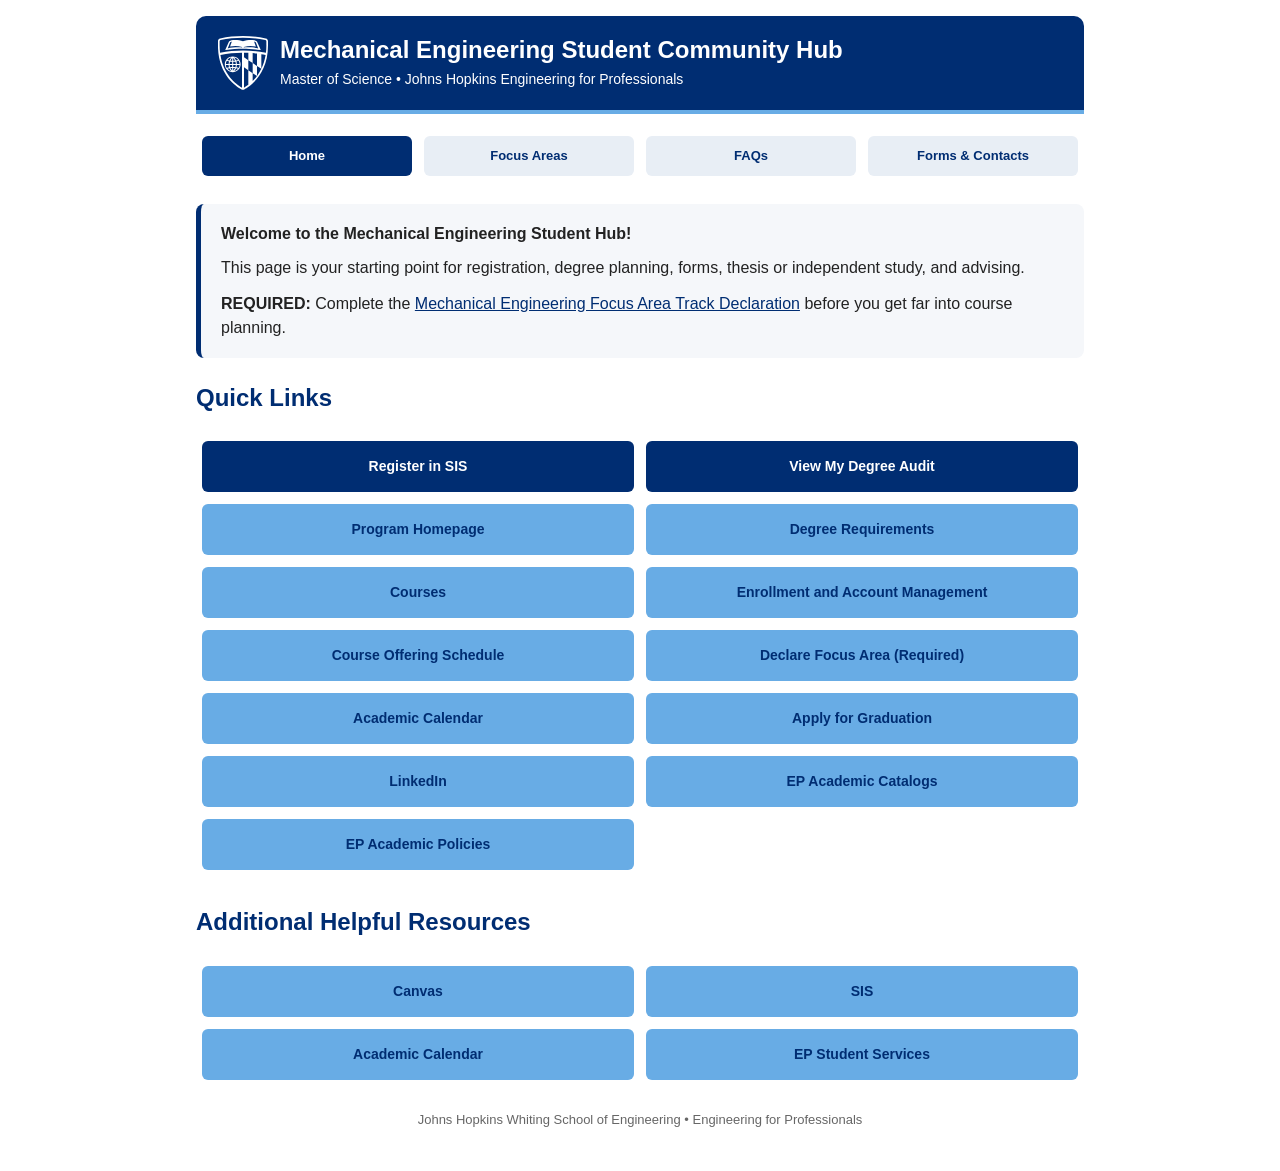
==== index.html @ 329b2928 "Update links and add new resource buttons" ====
<!DOCTYPE html>
<html lang="en">
<head>
  <meta charset="utf-8" />
  <meta name="viewport" content="width=device-width, initial-scale=1" />
  <title>Mechanical Engineering Student Community Hub</title>
  <link rel="stylesheet" href="assets/hub.css" />
</head>
<body>
<div style="font-family: Arial, Helvetica, sans-serif; max-width: 920px; margin: 0 auto; color: #222; line-height: 1.5;">
  <div style="background: #002D72; color: white; padding: 20px 22px; border-radius: 10px 10px 0 0; border-bottom: 4px solid #68ACE5;">
    <table style="width: 100%; border: 0; border-collapse: collapse; background: transparent;"><tr>
      <td style="width: 62px; border: 0; background: transparent; padding: 0; vertical-align: middle;"><img class="shield" src="assets/shield.svg" alt="Johns Hopkins University Shield" width="50" height="54" /></td>
      <td style="border: 0; background: transparent; padding: 0; vertical-align: middle;">
        <h1 style="margin: 0 0 4px 0; font-size: 24px; line-height: 1.2; color: #ffffff;">Mechanical Engineering Student Community Hub</h1>
        <p style="margin: 0; font-size: 14px; color: #ffffff;">Master of Science • Johns Hopkins Engineering for Professionals</p>
      </td>
    </tr></table>
  </div>
  <div style="margin-top: 16px; margin-bottom: 22px;"><table cellspacing="0" cellpadding="0" border="0" style="width: 100%; border: 0; background: transparent;"><tbody><tr>
    <td style="width: 25%; border: 0; background: transparent; padding: 6px;"><a class="btn btn-nav active" href="index.html">Home</a></td>
    <td style="width: 25%; border: 0; background: transparent; padding: 6px;"><a class="btn btn-nav" href="focus.html">Focus Areas</a></td>
    <td style="width: 25%; border: 0; background: transparent; padding: 6px;"><a class="btn btn-nav" href="faqs.html">FAQs</a></td>
    <td style="width: 25%; border: 0; background: transparent; padding: 6px;"><a class="btn btn-nav" href="forms.html">Forms & Contacts</a></td>
  </tr></tbody></table></div>
  <div style="background: #f5f7fa; padding: 18px 20px; border-radius: 8px; margin-bottom: 22px; border-left: 5px solid #002D72;">
    <p style="margin: 0 0 10px 0;"><strong>Welcome to the Mechanical Engineering Student Hub!</strong></p>
    <p style="margin: 0 0 12px 0;">This page is your starting point for registration, degree planning, forms, thesis or independent study, and advising.</p>
    <p style="margin: 0;"><strong>REQUIRED:</strong> Complete the <a href="https://forms.cloud.microsoft/r/LrUqAbByZ4" target="_blank" rel="noopener">Mechanical Engineering Focus Area Track Declaration</a> before you get far into course planning.</p>
  </div>
  <h2>Quick Links</h2>
  <table cellspacing="0" cellpadding="0" border="0" style="width: 100%; border: 0; background: transparent;"><tbody>
    <tr>
      <td style="width: 50%; border: 0; background: transparent; padding: 6px;"><a class="btn btn-primary" href="https://sis.jhu.edu/" target="_blank" rel="noopener">Register in SIS</a></td>
      <td style="width: 50%; border: 0; background: transparent; padding: 6px;"><a class="btn btn-primary" href="https://stellic.jhu.edu/" target="_blank" rel="noopener">View My Degree Audit</a></td>
    </tr>
    <tr>
      <td style="width: 50%; border: 0; background: transparent; padding: 6px;"><a class="btn btn-secondary" href="https://ep.jhu.edu/programs/mechanical-engineering/" target="_blank" rel="noopener">Program Homepage</a></td>
      <td style="width: 50%; border: 0; background: transparent; padding: 6px;"><a class="btn btn-secondary" href="https://ep.jhu.edu/programs/mechanical-engineering/masters-degree-requirements/" target="_blank" rel="noopener">Degree Requirements</a></td>
    </tr>
    <tr>
      <td style="width: 50%; border: 0; background: transparent; padding: 6px;"><a class="btn btn-secondary" href="https://ep.jhu.edu/programs/mechanical-engineering/courses/" target="_blank" rel="noopener">Courses</a></td>
      <td style="width: 50%; border: 0; background: transparent; padding: 6px;"><a class="btn btn-secondary" href="https://support.sis.jhu.edu/case-home" target="_blank" rel="noopener">Enrollment and Account Management</a></td>
    </tr>
    <tr>
      <td style="width: 50%; border: 0; background: transparent; padding: 6px;"><a class="btn btn-secondary" href="https://ep.jhu.edu/wp-content/uploads/2020/09/scheduleplan-me.pdf" target="_blank" rel="noopener">Course Offering Schedule</a></td>
      <td style="width: 50%; border: 0; background: transparent; padding: 6px;"><a class="btn btn-secondary" href="https://forms.cloud.microsoft/r/LrUqAbByZ4" target="_blank" rel="noopener">Declare Focus Area (Required)</a></td>
    </tr>
    <tr>
      <td style="width: 50%; border: 0; background: transparent; padding: 6px;"><a class="btn btn-secondary" href="https://ep.jhu.edu/student-services/academic-calendar/" target="_blank" rel="noopener">Academic Calendar</a></td>
      <td style="width: 50%; border: 0; background: transparent; padding: 6px;"><a class="btn btn-secondary" href="https://ep.jhu.edu/current-students/graduation-information/" target="_blank" rel="noopener">Apply for Graduation</a></td>
    </tr>
    <tr>
      <td style="width: 50%; border: 0; background: transparent; padding: 6px;"><a class="btn btn-secondary" href="https://www.linkedin.com/groups/13042174/" target="_blank" rel="noopener">LinkedIn</a></td>
      <td style="width: 50%; border: 0; background: transparent; padding: 6px;"><a class="btn btn-secondary" href="https://ep.jhu.edu/student-services/academic-catalogs/" target="_blank" rel="noopener">EP Academic Catalogs</a></td>
    </tr>
    <tr>
      <td style="width: 50%; border: 0; background: transparent; padding: 6px;"><a class="btn btn-secondary" href="https://ep.jhu.edu/student-services/academic-services/academic-policies/" target="_blank" rel="noopener">EP Academic Policies</a></td>
      <td style="width: 50%; border: 0; background: transparent; padding: 6px;"></td>
    </tr>
  </tbody></table>

  <h2 style="margin-top: 28px;">Additional Helpful Resources</h2>
  <table cellspacing="0" cellpadding="0" border="0" style="width: 100%; border: 0; background: transparent;"><tbody>
    <tr>
      <td style="width: 50%; border: 0; background: transparent; padding: 6px;"><a class="btn btn-secondary" href="https://canvas.jhu.edu/" target="_blank" rel="noopener">Canvas</a></td>
      <td style="width: 50%; border: 0; background: transparent; padding: 6px;"><a class="btn btn-secondary" href="https://sis.jhu.edu/" target="_blank" rel="noopener">SIS</a></td>
    </tr>
    <tr>
      <td style="width: 50%; border: 0; background: transparent; padding: 6px;"><a class="btn btn-secondary" href="https://ep.jhu.edu/student-services/academic-calendar/" target="_blank" rel="noopener">Academic Calendar</a></td>
      <td style="width: 50%; border: 0; background: transparent; padding: 6px;"><a class="btn btn-secondary" href="https://ep.jhu.edu/student-services/" target="_blank" rel="noopener">EP Student Services</a></td>
    </tr>
  </tbody></table>

  <p style="margin-top: 24px; font-size: 13px; color: #666; text-align: center;">Johns Hopkins Whiting School of Engineering • Engineering for Professionals</p>
</div>
</body>
</html>
---- assets/hub.css ----
:root {
  --navy: #002D72;
  --hopkins-blue: #68ACE5;
  --mist: #e8eef5;
  --page: #f5f7fa;
  --ink: #222;
}

* { box-sizing: border-box; }

html, body {
  margin: 0;
  padding: 0;
  background: #fff;
  color: var(--ink);
  font-family: Arial, Helvetica, sans-serif;
  line-height: 1.5;
}

body > div {
  max-width: 920px;
  margin: 0 auto;
  padding: 16px 16px 28px;
}

.shield {
  display: block;
  width: 50px;
  height: 54px;
  object-fit: contain;
}

.btn {
  display: block;
  text-align: center;
  border-radius: 6px;
  text-decoration: none;
  transition: transform 0.16s ease, box-shadow 0.16s ease, filter 0.16s ease, background 0.16s ease;
}

.btn:hover {
  transform: translateY(-2px);
  box-shadow: 0 6px 16px rgba(0, 45, 114, 0.22);
  filter: brightness(1.06);
}

.btn:active {
  transform: translateY(0);
  box-shadow: 0 2px 6px rgba(0, 45, 114, 0.16);
}

.btn-primary {
  background: var(--navy);
  color: #fff;
  font-weight: 700;
  font-size: 14px;
  padding: 15px 10px;
}

.btn-secondary {
  background: var(--hopkins-blue);
  color: var(--navy);
  font-weight: 600;
  font-size: 14px;
  padding: 15px 10px;
}

.btn-ghost {
  background: var(--mist);
  color: var(--navy);
  font-weight: 600;
  font-size: 13px;
  padding: 10px 8px;
}

.btn-nav {
  background: var(--mist);
  color: var(--navy);
  font-weight: 600;
  font-size: 13px;
  padding: 10px 8px;
}

.btn-nav.active,
.btn-nav[aria-current="page"] {
  background: var(--navy);
  color: #fff;
  font-weight: 700;
}

.btn-nav.active:hover,
.btn-primary:hover {
  filter: brightness(1.12);
}

h2 {
  color: var(--navy);
}

details {
  margin: 12px 0;
  border-bottom: 1px solid #e0e0e0;
  padding-bottom: 10px;
}

details summary {
  cursor: pointer;
  font-weight: 600;
  color: var(--navy);
  font-size: 15px;
  list-style: none;
}

details summary::-webkit-details-marker {
  display: none;
}

details summary::before {
  content: "▶";
  display: inline-block;
  margin-right: 8px;
  font-size: 11px;
  transition: transform 0.2s ease;
}

details[open] summary::before {
  transform: rotate(90deg);
}

details summary + div {
  padding: 12px 8px 4px 18px;
  color: #333;
}

a {
  color: var(--navy);
}

@media (max-width: 640px) {
  body > div { padding: 10px 8px 20px; }
}
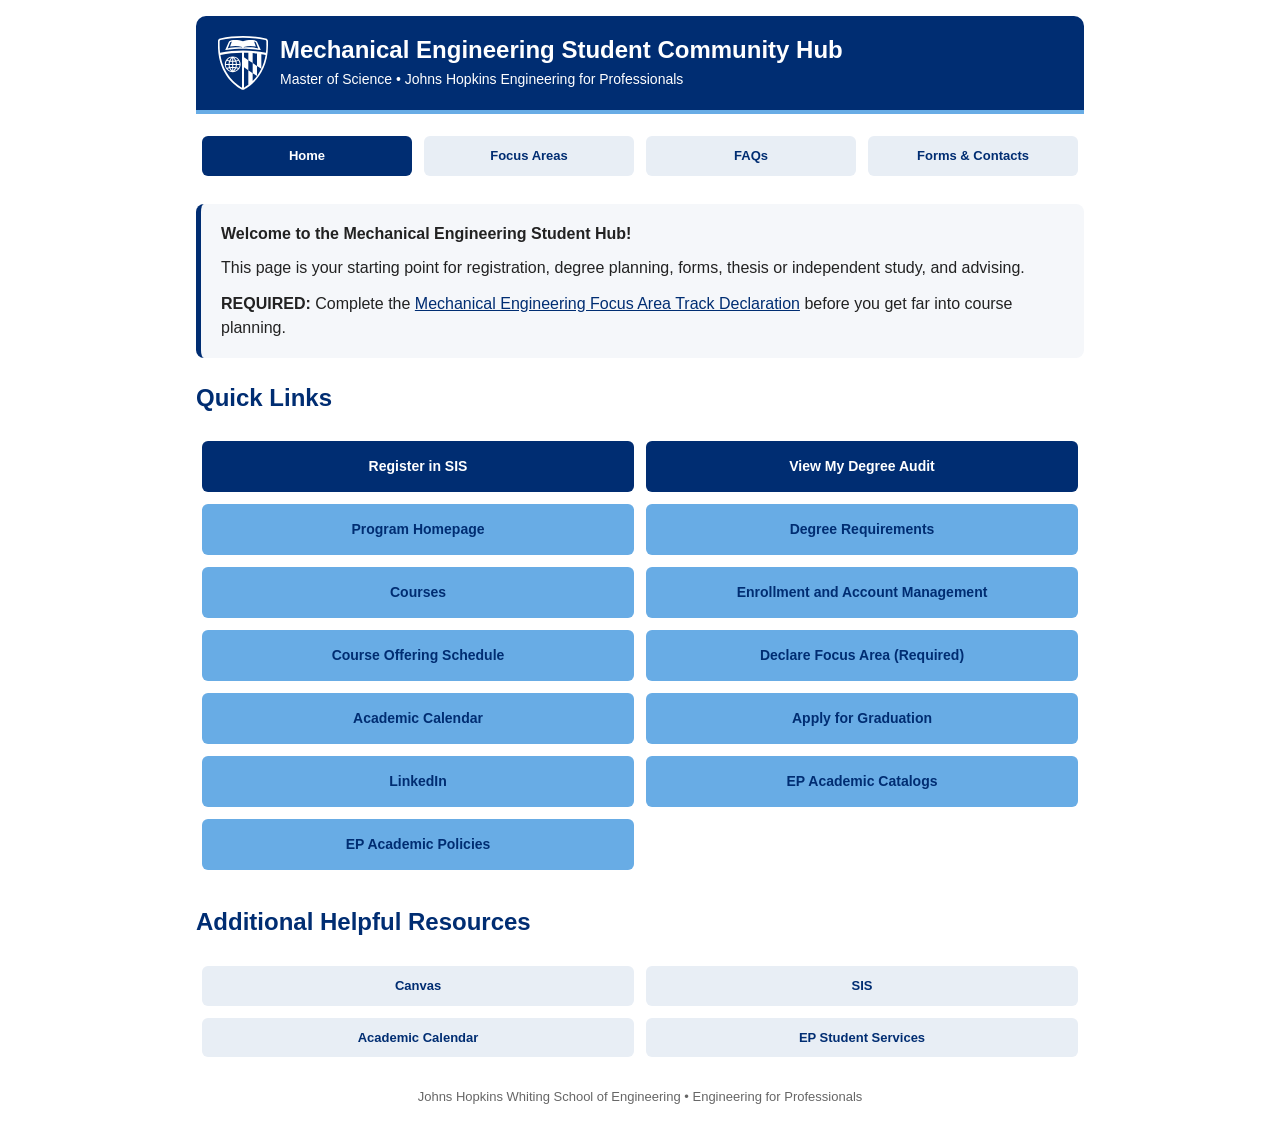
==== commit 702899c3: "Revamp index.html layout and styles Updated the layout and styles of the Mechanical Engineering Stud" ====
--- a/index.html
+++ b/index.html
@@ -7,70 +7,87 @@
   <link rel="stylesheet" href="assets/hub.css" />
 </head>
 <body>
-<div style="font-family: Arial, Helvetica, sans-serif; max-width: 920px; margin: 0 auto; color: #222; line-height: 1.5;">
-  <div style="background: #002D72; color: white; padding: 20px 22px; border-radius: 10px 10px 0 0; border-bottom: 4px solid #68ACE5;">
-    <table style="width: 100%; border: 0; border-collapse: collapse; background: transparent;"><tr>
-      <td style="width: 62px; border: 0; background: transparent; padding: 0; vertical-align: middle;"><img class="shield" src="assets/shield.svg" alt="Johns Hopkins University Shield" width="50" height="54" /></td>
-      <td style="border: 0; background: transparent; padding: 0; vertical-align: middle;">
-        <h1 style="margin: 0 0 4px 0; font-size: 24px; line-height: 1.2; color: #ffffff;">Mechanical Engineering Student Community Hub</h1>
-        <p style="margin: 0; font-size: 14px; color: #ffffff;">Master of Science • Johns Hopkins Engineering for Professionals</p>
-      </td>
-    </tr></table>
+<div>
+  <div style="background: var(--navy); color: #fff; padding: 20px 22px; border-radius: 10px 10px 0 0; border-bottom: 4px solid var(--hopkins-blue);">
+    <table style="width: 100%; border: 0; border-collapse: collapse; background: transparent;">
+      <tr>
+        <td style="width: 62px; border: 0; background: transparent; padding: 0; vertical-align: middle;">
+          <img class="shield" src="assets/shield.svg" alt="Johns Hopkins University Shield" width="50" height="54" />
+        </td>
+        <td style="border: 0; background: transparent; padding: 0; vertical-align: middle;">
+          <h1 style="margin: 0 0 4px 0; font-size: 24px; line-height: 1.2; color: #fff;">Mechanical Engineering Student Community Hub</h1>
+          <p style="margin: 0; font-size: 14px; color: #fff;">Master of Science • Johns Hopkins Engineering for Professionals</p>
+        </td>
+      </tr>
+    </table>
   </div>
-  <div style="margin-top: 16px; margin-bottom: 22px;"><table cellspacing="0" cellpadding="0" border="0" style="width: 100%; border: 0; background: transparent;"><tbody><tr>
-    <td style="width: 25%; border: 0; background: transparent; padding: 6px;"><a class="btn btn-nav active" href="index.html">Home</a></td>
-    <td style="width: 25%; border: 0; background: transparent; padding: 6px;"><a class="btn btn-nav" href="focus.html">Focus Areas</a></td>
-    <td style="width: 25%; border: 0; background: transparent; padding: 6px;"><a class="btn btn-nav" href="faqs.html">FAQs</a></td>
-    <td style="width: 25%; border: 0; background: transparent; padding: 6px;"><a class="btn btn-nav" href="forms.html">Forms & Contacts</a></td>
-  </tr></tbody></table></div>
-  <div style="background: #f5f7fa; padding: 18px 20px; border-radius: 8px; margin-bottom: 22px; border-left: 5px solid #002D72;">
+
+  <div style="margin-top: 16px; margin-bottom: 22px;">
+    <table cellspacing="0" cellpadding="0" border="0" style="width: 100%; border: 0; background: transparent;">
+      <tbody>
+        <tr>
+          <td style="width: 25%; border: 0; background: transparent; padding: 6px;"><a class="btn btn-nav active" aria-current="page" href="index.html">Home</a></td>
+          <td style="width: 25%; border: 0; background: transparent; padding: 6px;"><a class="btn btn-nav" href="focus.html">Focus Areas</a></td>
+          <td style="width: 25%; border: 0; background: transparent; padding: 6px;"><a class="btn btn-nav" href="faqs.html">FAQs</a></td>
+          <td style="width: 25%; border: 0; background: transparent; padding: 6px;"><a class="btn btn-nav" href="forms.html">Forms &amp; Contacts</a></td>
+        </tr>
+      </tbody>
+    </table>
+  </div>
+
+  <div style="background: var(--page); padding: 18px 20px; border-radius: 8px; margin-bottom: 22px; border-left: 5px solid var(--navy);">
     <p style="margin: 0 0 10px 0;"><strong>Welcome to the Mechanical Engineering Student Hub!</strong></p>
     <p style="margin: 0 0 12px 0;">This page is your starting point for registration, degree planning, forms, thesis or independent study, and advising.</p>
     <p style="margin: 0;"><strong>REQUIRED:</strong> Complete the <a href="https://forms.cloud.microsoft/r/LrUqAbByZ4" target="_blank" rel="noopener">Mechanical Engineering Focus Area Track Declaration</a> before you get far into course planning.</p>
   </div>
+
   <h2>Quick Links</h2>
-  <table cellspacing="0" cellpadding="0" border="0" style="width: 100%; border: 0; background: transparent;"><tbody>
-    <tr>
-      <td style="width: 50%; border: 0; background: transparent; padding: 6px;"><a class="btn btn-primary" href="https://sis.jhu.edu/" target="_blank" rel="noopener">Register in SIS</a></td>
-      <td style="width: 50%; border: 0; background: transparent; padding: 6px;"><a class="btn btn-primary" href="https://stellic.jhu.edu/" target="_blank" rel="noopener">View My Degree Audit</a></td>
-    </tr>
-    <tr>
-      <td style="width: 50%; border: 0; background: transparent; padding: 6px;"><a class="btn btn-secondary" href="https://ep.jhu.edu/programs/mechanical-engineering/" target="_blank" rel="noopener">Program Homepage</a></td>
-      <td style="width: 50%; border: 0; background: transparent; padding: 6px;"><a class="btn btn-secondary" href="https://ep.jhu.edu/programs/mechanical-engineering/masters-degree-requirements/" target="_blank" rel="noopener">Degree Requirements</a></td>
-    </tr>
-    <tr>
-      <td style="width: 50%; border: 0; background: transparent; padding: 6px;"><a class="btn btn-secondary" href="https://ep.jhu.edu/programs/mechanical-engineering/courses/" target="_blank" rel="noopener">Courses</a></td>
-      <td style="width: 50%; border: 0; background: transparent; padding: 6px;"><a class="btn btn-secondary" href="https://support.sis.jhu.edu/case-home" target="_blank" rel="noopener">Enrollment and Account Management</a></td>
-    </tr>
-    <tr>
-      <td style="width: 50%; border: 0; background: transparent; padding: 6px;"><a class="btn btn-secondary" href="https://ep.jhu.edu/wp-content/uploads/2020/09/scheduleplan-me.pdf" target="_blank" rel="noopener">Course Offering Schedule</a></td>
-      <td style="width: 50%; border: 0; background: transparent; padding: 6px;"><a class="btn btn-secondary" href="https://forms.cloud.microsoft/r/LrUqAbByZ4" target="_blank" rel="noopener">Declare Focus Area (Required)</a></td>
-    </tr>
-    <tr>
-      <td style="width: 50%; border: 0; background: transparent; padding: 6px;"><a class="btn btn-secondary" href="https://ep.jhu.edu/student-services/academic-calendar/" target="_blank" rel="noopener">Academic Calendar</a></td>
-      <td style="width: 50%; border: 0; background: transparent; padding: 6px;"><a class="btn btn-secondary" href="https://ep.jhu.edu/current-students/graduation-information/" target="_blank" rel="noopener">Apply for Graduation</a></td>
-    </tr>
-    <tr>
-      <td style="width: 50%; border: 0; background: transparent; padding: 6px;"><a class="btn btn-secondary" href="https://www.linkedin.com/groups/13042174/" target="_blank" rel="noopener">LinkedIn</a></td>
-      <td style="width: 50%; border: 0; background: transparent; padding: 6px;"><a class="btn btn-secondary" href="https://ep.jhu.edu/student-services/academic-catalogs/" target="_blank" rel="noopener">EP Academic Catalogs</a></td>
-    </tr>
-    <tr>
-      <td style="width: 50%; border: 0; background: transparent; padding: 6px;"><a class="btn btn-secondary" href="https://ep.jhu.edu/student-services/academic-services/academic-policies/" target="_blank" rel="noopener">EP Academic Policies</a></td>
-      <td style="width: 50%; border: 0; background: transparent; padding: 6px;"></td>
-    </tr>
-  </tbody></table>
+  <table cellspacing="0" cellpadding="0" border="0" style="width: 100%; border: 0; background: transparent;">
+    <tbody>
+      <tr>
+        <td style="width: 50%; border: 0; background: transparent; padding: 6px;"><a class="btn btn-primary" href="https://sis.jhu.edu/" target="_blank" rel="noopener">Register in SIS</a></td>
+        <td style="width: 50%; border: 0; background: transparent; padding: 6px;"><a class="btn btn-primary" href="https://stellic.jhu.edu/" target="_blank" rel="noopener">View My Degree Audit</a></td>
+      </tr>
+      <tr>
+        <td style="width: 50%; border: 0; background: transparent; padding: 6px;"><a class="btn btn-secondary" href="https://ep.jhu.edu/programs/mechanical-engineering/" target="_blank" rel="noopener">Program Homepage</a></td>
+        <td style="width: 50%; border: 0; background: transparent; padding: 6px;"><a class="btn btn-secondary" href="https://ep.jhu.edu/programs/mechanical-engineering/masters-degree-requirements/" target="_blank" rel="noopener">Degree Requirements</a></td>
+      </tr>
+      <tr>
+        <td style="width: 50%; border: 0; background: transparent; padding: 6px;"><a class="btn btn-secondary" href="https://ep.jhu.edu/programs/mechanical-engineering/courses/" target="_blank" rel="noopener">Courses</a></td>
+        <td style="width: 50%; border: 0; background: transparent; padding: 6px;"><a class="btn btn-secondary" href="https://support.sis.jhu.edu/case-home" target="_blank" rel="noopener">Enrollment and Account Management</a></td>
+      </tr>
+      <tr>
+        <td style="width: 50%; border: 0; background: transparent; padding: 6px;"><a class="btn btn-secondary" href="https://ep.jhu.edu/wp-content/uploads/2020/09/scheduleplan-me.pdf" target="_blank" rel="noopener">Course Offering Schedule</a></td>
+        <td style="width: 50%; border: 0; background: transparent; padding: 6px;"><a class="btn btn-secondary" href="https://forms.cloud.microsoft/r/LrUqAbByZ4" target="_blank" rel="noopener">Declare Focus Area (Required)</a></td>
+      </tr>
+      <tr>
+        <td style="width: 50%; border: 0; background: transparent; padding: 6px;"><a class="btn btn-secondary" href="https://ep.jhu.edu/student-services/academic-calendar/" target="_blank" rel="noopener">Academic Calendar</a></td>
+        <td style="width: 50%; border: 0; background: transparent; padding: 6px;"><a class="btn btn-secondary" href="https://ep.jhu.edu/current-students/graduation-information/" target="_blank" rel="noopener">Apply for Graduation</a></td>
+      </tr>
+      <tr>
+        <td style="width: 50%; border: 0; background: transparent; padding: 6px;"><a class="btn btn-secondary" href="https://www.linkedin.com/groups/13042174/" target="_blank" rel="noopener">LinkedIn</a></td>
+        <td style="width: 50%; border: 0; background: transparent; padding: 6px;"><a class="btn btn-secondary" href="https://ep.jhu.edu/student-services/academic-catalogs/" target="_blank" rel="noopener">EP Academic Catalogs</a></td>
+      </tr>
+      <tr>
+        <td style="width: 50%; border: 0; background: transparent; padding: 6px;"><a class="btn btn-secondary" href="https://ep.jhu.edu/student-services/academic-services/academic-policies/" target="_blank" rel="noopener">EP Academic Policies</a></td>
+        <td style="width: 50%; border: 0; background: transparent; padding: 6px;"></td>
+      </tr>
+    </tbody>
+  </table>
 
   <h2 style="margin-top: 28px;">Additional Helpful Resources</h2>
-  <table cellspacing="0" cellpadding="0" border="0" style="width: 100%; border: 0; background: transparent;"><tbody>
-    <tr>
-      <td style="width: 50%; border: 0; background: transparent; padding: 6px;"><a class="btn btn-secondary" href="https://canvas.jhu.edu/" target="_blank" rel="noopener">Canvas</a></td>
-      <td style="width: 50%; border: 0; background: transparent; padding: 6px;"><a class="btn btn-secondary" href="https://sis.jhu.edu/" target="_blank" rel="noopener">SIS</a></td>
-    </tr>
-    <tr>
-      <td style="width: 50%; border: 0; background: transparent; padding: 6px;"><a class="btn btn-secondary" href="https://ep.jhu.edu/student-services/academic-calendar/" target="_blank" rel="noopener">Academic Calendar</a></td>
-      <td style="width: 50%; border: 0; background: transparent; padding: 6px;"><a class="btn btn-secondary" href="https://ep.jhu.edu/student-services/" target="_blank" rel="noopener">EP Student Services</a></td>
-    </tr>
-  </tbody></table>
+  <table cellspacing="0" cellpadding="0" border="0" style="width: 100%; border: 0; background: transparent;">
+    <tbody>
+      <tr>
+        <td style="width: 50%; border: 0; background: transparent; padding: 6px;"><a class="btn btn-ghost" href="https://canvas.jhu.edu/" target="_blank" rel="noopener">Canvas</a></td>
+        <td style="width: 50%; border: 0; background: transparent; padding: 6px;"><a class="btn btn-ghost" href="https://sis.jhu.edu/" target="_blank" rel="noopener">SIS</a></td>
+      </tr>
+      <tr>
+        <td style="width: 50%; border: 0; background: transparent; padding: 6px;"><a class="btn btn-ghost" href="https://ep.jhu.edu/student-services/academic-calendar/" target="_blank" rel="noopener">Academic Calendar</a></td>
+        <td style="width: 50%; border: 0; background: transparent; padding: 6px;"><a class="btn btn-ghost" href="https://ep.jhu.edu/student-services/" target="_blank" rel="noopener">EP Student Services</a></td>
+      </tr>
+    </tbody>
+  </table>
 
   <p style="margin-top: 24px; font-size: 13px; color: #666; text-align: center;">Johns Hopkins Whiting School of Engineering • Engineering for Professionals</p>
 </div>
--- a/assets/hub.css
+++ b/assets/hub.css
@@ -1,141 +1,444 @@
 :root {
+
   --navy: #002D72;
+
   --hopkins-blue: #68ACE5;
+
   --mist: #e8eef5;
+
   --page: #f5f7fa;
+
   --ink: #222;
-}
-
+
+}
+ 
 * { box-sizing: border-box; }
-
+ 
 html, body {
+
   margin: 0;
+
   padding: 0;
+
   background: #fff;
+
   color: var(--ink);
+
   font-family: Arial, Helvetica, sans-serif;
+
   line-height: 1.5;
-}
-
+
+}
+ 
 body > div {
+
   max-width: 920px;
+
   margin: 0 auto;
+
   padding: 16px 16px 28px;
-}
-
+
+}
+ 
 .shield {
+
   display: block;
+
   width: 50px;
+
   height: 54px;
+
   object-fit: contain;
-}
-
+
+}
+ 
 .btn {
+
   display: block;
+
   text-align: center;
+
   border-radius: 6px;
+
   text-decoration: none;
+
   transition: transform 0.16s ease, box-shadow 0.16s ease, filter 0.16s ease, background 0.16s ease;
-}
-
+
+}
+ 
 .btn:hover {
+
   transform: translateY(-2px);
+
   box-shadow: 0 6px 16px rgba(0, 45, 114, 0.22);
+
   filter: brightness(1.06);
-}
-
+
+}
+ 
 .btn:active {
+
   transform: translateY(0);
+
   box-shadow: 0 2px 6px rgba(0, 45, 114, 0.16);
-}
-
+
+}
+ 
 .btn-primary {
+
   background: var(--navy);
+
   color: #fff;
+
   font-weight: 700;
+
   font-size: 14px;
+
   padding: 15px 10px;
-}
-
+
+}
+ 
 .btn-secondary {
+
   background: var(--hopkins-blue);
-  color: var(--navy);
-  font-weight: 600;
+
+  color: var(--navy);
+
+  font-weight: 600;
+
   font-size: 14px;
+
   padding: 15px 10px;
-}
-
+
+}
+ 
 .btn-ghost {
+
   background: var(--mist);
-  color: var(--navy);
-  font-weight: 600;
+
+  color: var(--navy);
+
+  font-weight: 600;
+
   font-size: 13px;
+
   padding: 10px 8px;
-}
-
+
+}
+ 
 .btn-nav {
+
   background: var(--mist);
-  color: var(--navy);
-  font-weight: 600;
+
+  color: var(--navy);
+
+  font-weight: 600;
+
   font-size: 13px;
+
   padding: 10px 8px;
-}
-
+
+}
+ 
 .btn-nav.active,
+
 .btn-nav[aria-current="page"] {
+
   background: var(--navy);
+
   color: #fff;
+
   font-weight: 700;
-}
-
+
+}
+ 
 .btn-nav.active:hover,
+
 .btn-primary:hover {
+
   filter: brightness(1.12);
-}
-
-h2 {
-  color: var(--navy);
-}
-
+
+}
+ 
+h2 { color: var(--navy); }
+ 
 details {
+
   margin: 12px 0;
+
   border-bottom: 1px solid #e0e0e0;
+
   padding-bottom: 10px;
-}
-
+
+}
+ 
 details summary {
+
   cursor: pointer;
-  font-weight: 600;
-  color: var(--navy);
+
+  font-weight: 600;
+
+  color: var(--navy);
+
   font-size: 15px;
+
   list-style: none;
-}
-
-details summary::-webkit-details-marker {
-  display: none;
-}
-
+
+}
+ 
+details summary::-webkit-details-marker { display: none; }
+ 
 details summary::before {
+
   content: "▶";
+
   display: inline-block;
+
   margin-right: 8px;
+
   font-size: 11px;
+
   transition: transform 0.2s ease;
-}
-
-details[open] summary::before {
-  transform: rotate(90deg);
-}
-
+
+}
+ 
+details[open] summary::before { transform: rotate(90deg); }
+ 
 details summary + div {
+
   padding: 12px 8px 4px 18px;
+
   color: #333;
-}
-
-a {
-  color: var(--navy);
-}
-
+
+}
+ 
+a { color: var(--navy); }
+ 
 @media (max-width: 640px) {
+
   body > div { padding: 10px 8px 20px; }
-}
+
+}
+ 
+:root {
+
+  --navy: #002D72;
+
+  --hopkins-blue: #68ACE5;
+
+  --mist: #e8eef5;
+
+  --page: #f5f7fa;
+
+  --ink: #222;
+
+}
+ 
+* { box-sizing: border-box; }
+ 
+html, body {
+
+  margin: 0;
+
+  padding: 0;
+
+  background: #fff;
+
+  color: var(--ink);
+
+  font-family: Arial, Helvetica, sans-serif;
+
+  line-height: 1.5;
+
+}
+ 
+body > div {
+
+  max-width: 920px;
+
+  margin: 0 auto;
+
+  padding: 16px 16px 28px;
+
+}
+ 
+.shield {
+
+  display: block;
+
+  width: 50px;
+
+  height: 54px;
+
+  object-fit: contain;
+
+}
+ 
+.btn {
+
+  display: block;
+
+  text-align: center;
+
+  border-radius: 6px;
+
+  text-decoration: none;
+
+  transition: transform 0.16s ease, box-shadow 0.16s ease, filter 0.16s ease, background 0.16s ease;
+
+}
+ 
+.btn:hover {
+
+  transform: translateY(-2px);
+
+  box-shadow: 0 6px 16px rgba(0, 45, 114, 0.22);
+
+  filter: brightness(1.06);
+
+}
+ 
+.btn:active {
+
+  transform: translateY(0);
+
+  box-shadow: 0 2px 6px rgba(0, 45, 114, 0.16);
+
+}
+ 
+.btn-primary {
+
+  background: var(--navy);
+
+  color: #fff;
+
+  font-weight: 700;
+
+  font-size: 14px;
+
+  padding: 15px 10px;
+
+}
+ 
+.btn-secondary {
+
+  background: var(--hopkins-blue);
+
+  color: var(--navy);
+
+  font-weight: 600;
+
+  font-size: 14px;
+
+  padding: 15px 10px;
+
+}
+ 
+.btn-ghost {
+
+  background: var(--mist);
+
+  color: var(--navy);
+
+  font-weight: 600;
+
+  font-size: 13px;
+
+  padding: 10px 8px;
+
+}
+ 
+.btn-nav {
+
+  background: var(--mist);
+
+  color: var(--navy);
+
+  font-weight: 600;
+
+  font-size: 13px;
+
+  padding: 10px 8px;
+
+}
+ 
+.btn-nav.active,
+
+.btn-nav[aria-current="page"] {
+
+  background: var(--navy);
+
+  color: #fff;
+
+  font-weight: 700;
+
+}
+ 
+.btn-nav.active:hover,
+
+.btn-primary:hover {
+
+  filter: brightness(1.12);
+
+}
+ 
+h2 { color: var(--navy); }
+ 
+details {
+
+  margin: 12px 0;
+
+  border-bottom: 1px solid #e0e0e0;
+
+  padding-bottom: 10px;
+
+}
+ 
+details summary {
+
+  cursor: pointer;
+
+  font-weight: 600;
+
+  color: var(--navy);
+
+  font-size: 15px;
+
+  list-style: none;
+
+}
+ 
+details summary::-webkit-details-marker { display: none; }
+ 
+details summary::before {
+
+  content: "▶";
+
+  display: inline-block;
+
+  margin-right: 8px;
+
+  font-size: 11px;
+
+  transition: transform 0.2s ease;
+
+}
+ 
+details[open] summary::before { transform: rotate(90deg); }
+ 
+details summary + div {
+
+  padding: 12px 8px 4px 18px;
+
+  color: #333;
+
+}
+ 
+a { color: var(--navy); }
+ 
+@media (max-width: 640px) {
+
+  body > div { padding: 10px 8px 20px; }
+
+}
+ 
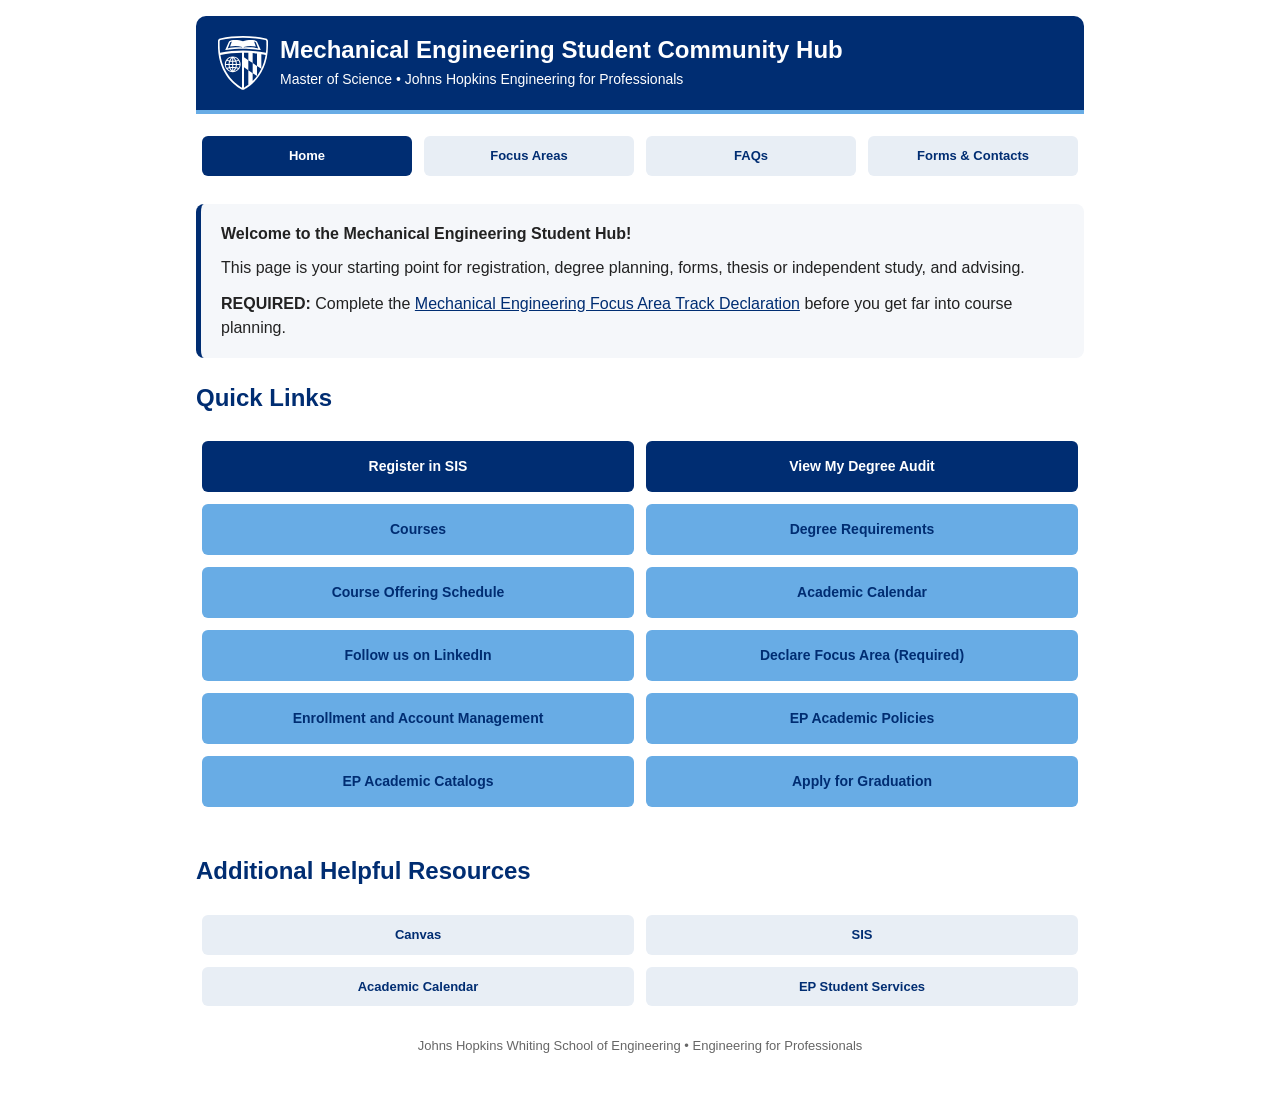
==== commit 9eaf5469: "Update links and buttons in index.html" ====
--- a/index.html
+++ b/index.html
@@ -49,27 +49,26 @@
         <td style="width: 50%; border: 0; background: transparent; padding: 6px;"><a class="btn btn-primary" href="https://stellic.jhu.edu/" target="_blank" rel="noopener">View My Degree Audit</a></td>
       </tr>
       <tr>
-        <td style="width: 50%; border: 0; background: transparent; padding: 6px;"><a class="btn btn-secondary" href="https://ep.jhu.edu/programs/mechanical-engineering/" target="_blank" rel="noopener">Program Homepage</a></td>
+        <td style="width: 50%; border: 0; background: transparent; padding: 6px;"><a class="btn btn-secondary" href="https://ep.jhu.edu/programs/mechanical-engineering/courses/" target="_blank" rel="noopener">Courses</a></td>  
         <td style="width: 50%; border: 0; background: transparent; padding: 6px;"><a class="btn btn-secondary" href="https://ep.jhu.edu/programs/mechanical-engineering/masters-degree-requirements/" target="_blank" rel="noopener">Degree Requirements</a></td>
       </tr>
       <tr>
-        <td style="width: 50%; border: 0; background: transparent; padding: 6px;"><a class="btn btn-secondary" href="https://ep.jhu.edu/programs/mechanical-engineering/courses/" target="_blank" rel="noopener">Courses</a></td>
-        <td style="width: 50%; border: 0; background: transparent; padding: 6px;"><a class="btn btn-secondary" href="https://support.sis.jhu.edu/case-home" target="_blank" rel="noopener">Enrollment and Account Management</a></td>
+      <td style="width: 50%; border: 0; background: transparent; padding: 6px;"><a class="btn btn-secondary" href="https://ep.jhu.edu/wp-content/uploads/2020/09/scheduleplan-me.pdf" target="_blank" rel="noopener">Course Offering Schedule</a></td>
+      <td style="width: 50%; border: 0; background: transparent; padding: 6px;"><a class="btn btn-secondary" href="https://ep.jhu.edu/student-services/academic-calendar/" target="_blank" rel="noopener">Academic Calendar</a></td>   
       </tr>
       <tr>
-        <td style="width: 50%; border: 0; background: transparent; padding: 6px;"><a class="btn btn-secondary" href="https://ep.jhu.edu/wp-content/uploads/2020/09/scheduleplan-me.pdf" target="_blank" rel="noopener">Course Offering Schedule</a></td>
+       <td style="width: 50%; border: 0; background: transparent; padding: 6px;"><a class="btn btn-secondary" href="https://www.linkedin.com/groups/13042174/" target="_blank" rel="noopener">Follow us on LinkedIn</a></td>
         <td style="width: 50%; border: 0; background: transparent; padding: 6px;"><a class="btn btn-secondary" href="https://forms.cloud.microsoft/r/LrUqAbByZ4" target="_blank" rel="noopener">Declare Focus Area (Required)</a></td>
       </tr>
       <tr>
-        <td style="width: 50%; border: 0; background: transparent; padding: 6px;"><a class="btn btn-secondary" href="https://ep.jhu.edu/student-services/academic-calendar/" target="_blank" rel="noopener">Academic Calendar</a></td>
-        <td style="width: 50%; border: 0; background: transparent; padding: 6px;"><a class="btn btn-secondary" href="https://ep.jhu.edu/current-students/graduation-information/" target="_blank" rel="noopener">Apply for Graduation</a></td>
+        <td style="width: 50%; border: 0; background: transparent; padding: 6px;"><a class="btn btn-secondary" href="https://support.sis.jhu.edu/case-home" target="_blank" rel="noopener">Enrollment and Account Management</a></td>
+        <td style="width: 50%; border: 0; background: transparent; padding: 6px;"><a class="btn btn-secondary" href="https://ep.jhu.edu/student-services/academic-services/academic-policies/" target="_blank" rel="noopener">EP Academic Policies</a></td>
       </tr>
       <tr>
-        <td style="width: 50%; border: 0; background: transparent; padding: 6px;"><a class="btn btn-secondary" href="https://www.linkedin.com/groups/13042174/" target="_blank" rel="noopener">LinkedIn</a></td>
-        <td style="width: 50%; border: 0; background: transparent; padding: 6px;"><a class="btn btn-secondary" href="https://ep.jhu.edu/student-services/academic-catalogs/" target="_blank" rel="noopener">EP Academic Catalogs</a></td>
+       <td style="width: 50%; border: 0; background: transparent; padding: 6px;"><a class="btn btn-secondary" href="https://ep.jhu.edu/student-services/academic-catalogs/" target="_blank" rel="noopener">EP Academic Catalogs</a></td>
+       <td style="width: 50%; border: 0; background: transparent; padding: 6px;"><a class="btn btn-secondary" href="https://ep.jhu.edu/current-students/graduation-information/" target="_blank" rel="noopener">Apply for Graduation</a></td>
       </tr>
       <tr>
-        <td style="width: 50%; border: 0; background: transparent; padding: 6px;"><a class="btn btn-secondary" href="https://ep.jhu.edu/student-services/academic-services/academic-policies/" target="_blank" rel="noopener">EP Academic Policies</a></td>
         <td style="width: 50%; border: 0; background: transparent; padding: 6px;"></td>
       </tr>
     </tbody>
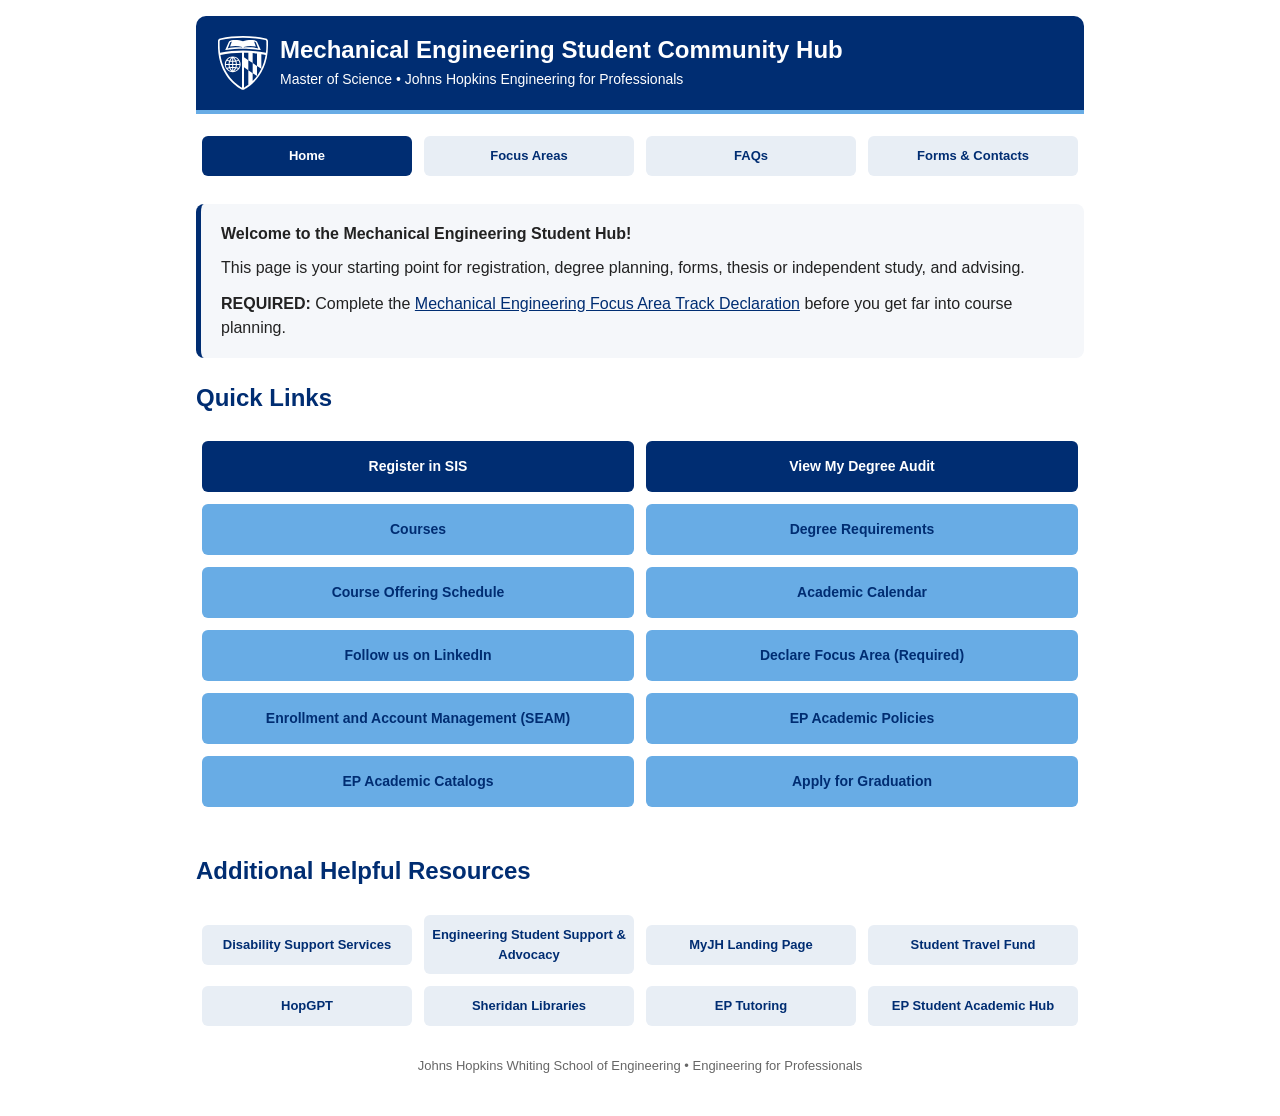
==== commit 939c46b8: "Update Enrollment and Account Management link text" ====
--- a/index.html
+++ b/index.html
@@ -61,7 +61,7 @@
         <td style="width: 50%; border: 0; background: transparent; padding: 6px;"><a class="btn btn-secondary" href="https://forms.cloud.microsoft/r/LrUqAbByZ4" target="_blank" rel="noopener">Declare Focus Area (Required)</a></td>
       </tr>
       <tr>
-        <td style="width: 50%; border: 0; background: transparent; padding: 6px;"><a class="btn btn-secondary" href="https://support.sis.jhu.edu/case-home" target="_blank" rel="noopener">Enrollment and Account Management</a></td>
+        <td style="width: 50%; border: 0; background: transparent; padding: 6px;"><a class="btn btn-secondary" href="https://support.sis.jhu.edu/case-home" target="_blank" rel="noopener">Enrollment and Account Management (SEAM)</a></td>
         <td style="width: 50%; border: 0; background: transparent; padding: 6px;"><a class="btn btn-secondary" href="https://ep.jhu.edu/student-services/academic-services/academic-policies/" target="_blank" rel="noopener">EP Academic Policies</a></td>
       </tr>
       <tr>
@@ -78,12 +78,16 @@
   <table cellspacing="0" cellpadding="0" border="0" style="width: 100%; border: 0; background: transparent;">
     <tbody>
       <tr>
-        <td style="width: 50%; border: 0; background: transparent; padding: 6px;"><a class="btn btn-ghost" href="https://canvas.jhu.edu/" target="_blank" rel="noopener">Canvas</a></td>
-        <td style="width: 50%; border: 0; background: transparent; padding: 6px;"><a class="btn btn-ghost" href="https://sis.jhu.edu/" target="_blank" rel="noopener">SIS</a></td>
+        <td style="width: 25%; border: 0; background: transparent; padding: 6px;"><a class="btn btn-ghost" href="https://sds.jhu.edu/" target="_blank" rel="noopener">Disability Support Services</a></td>
+        <td style="width: 25%; border: 0; background: transparent; padding: 6px;"><a class="btn btn-ghost" href="https://engineering.jhu.edu/studentaffairs/navigatingnonacademicissues/" target="_blank" rel="noopener">Engineering Student Support & Advocacy</a></td>
+        <td style="width: 25%; border: 0; background: transparent; padding: 6px;"><a class="btn btn-ghost" href="https://my.jh.edu/" target="_blank" rel="noopener">MyJH Landing Page</a></td>
+        <td style="width: 25%; border: 0; background: transparent; padding: 6px;"><a class="btn btn-ghost" href="https://ep.jhu.edu/student-services/student-travel-fund/" target="_blank" rel="noopener">Student Travel Fund</a></td>      
       </tr>
       <tr>
-        <td style="width: 50%; border: 0; background: transparent; padding: 6px;"><a class="btn btn-ghost" href="https://ep.jhu.edu/student-services/academic-calendar/" target="_blank" rel="noopener">Academic Calendar</a></td>
-        <td style="width: 50%; border: 0; background: transparent; padding: 6px;"><a class="btn btn-ghost" href="https://ep.jhu.edu/student-services/" target="_blank" rel="noopener">EP Student Services</a></td>
+        <td style="width: 25%; border: 0; background: transparent; padding: 6px;"><a class="btn btn-ghost" href="https://chat.ai.jh.edu/login" target="_blank" rel="noopener">HopGPT</a></td>
+        <td style="width: 25%; border: 0; background: transparent; padding: 6px;"><a class="btn btn-ghost" href="https://www.library.jhu.edu/" target="_blank" rel="noopener">Sheridan Libraries</a></td>
+        <td style="width: 25%; border: 0; background: transparent; padding: 6px;"><a class="btn btn-ghost" href="https://tutor.ep.jhu.edu/" target="_blank" rel="noopener">EP Tutoring</a></td>
+        <td style="width: 25%; border: 0; background: transparent; padding: 6px;"><a class="btn btn-ghost" href="https://ep.jhu.edu/student-services/academic-affairs/" target="_blank" rel="noopener">EP Student Academic Hub</a></td>
       </tr>
     </tbody>
   </table>
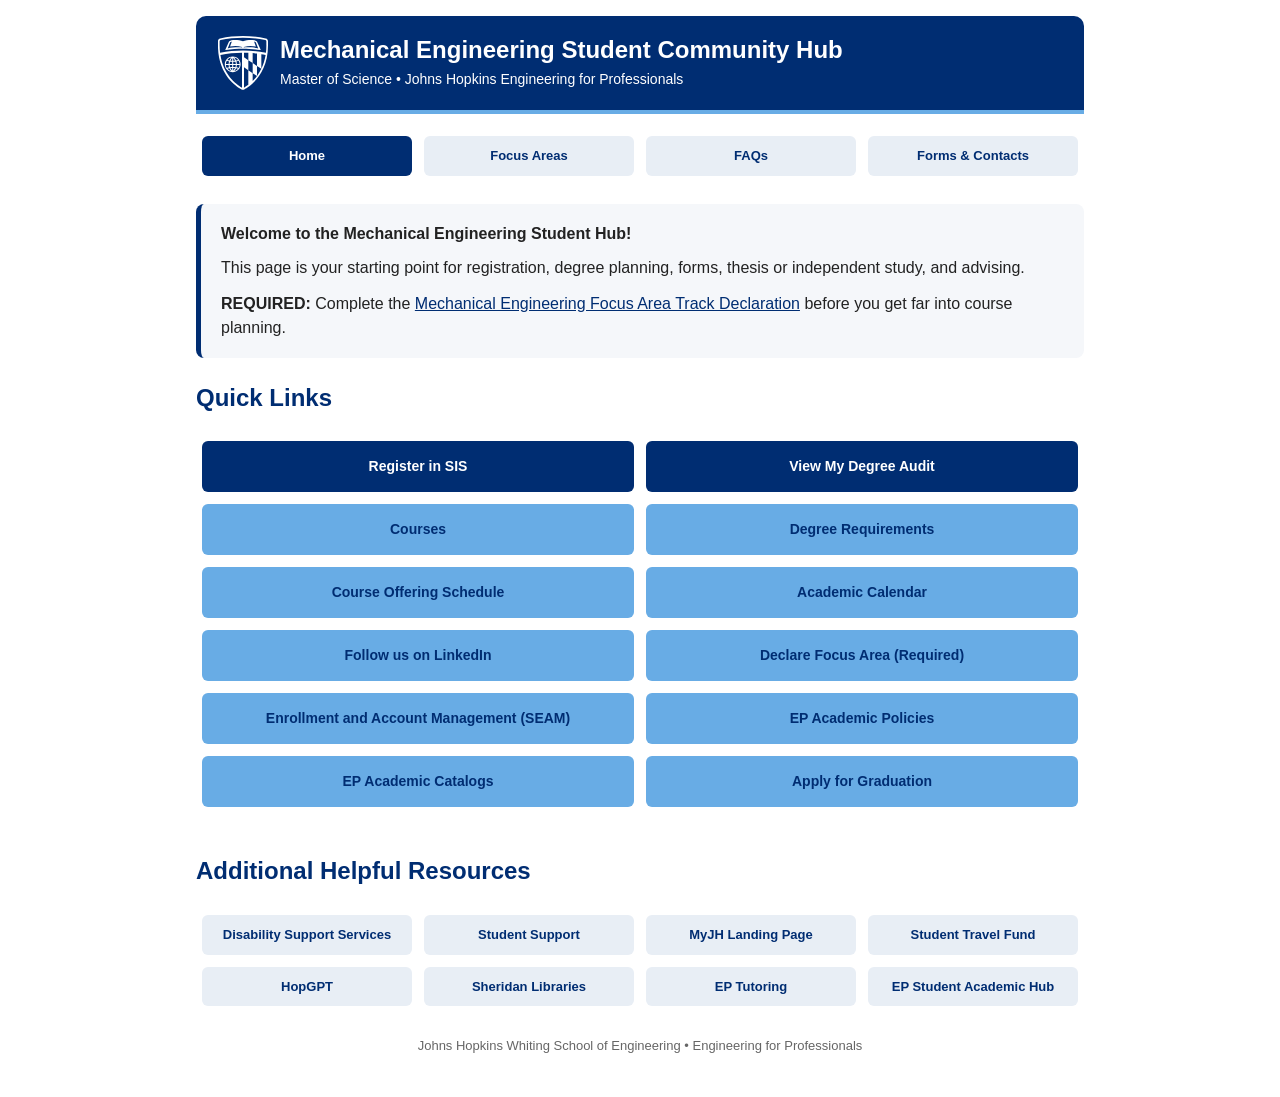
==== commit 3cb390f9: "Update link text for student support section" ====
--- a/index.html
+++ b/index.html
@@ -79,7 +79,7 @@
     <tbody>
       <tr>
         <td style="width: 25%; border: 0; background: transparent; padding: 6px;"><a class="btn btn-ghost" href="https://sds.jhu.edu/" target="_blank" rel="noopener">Disability Support Services</a></td>
-        <td style="width: 25%; border: 0; background: transparent; padding: 6px;"><a class="btn btn-ghost" href="https://engineering.jhu.edu/studentaffairs/navigatingnonacademicissues/" target="_blank" rel="noopener">Engineering Student Support & Advocacy</a></td>
+        <td style="width: 25%; border: 0; background: transparent; padding: 6px;"><a class="btn btn-ghost" href="https://engineering.jhu.edu/studentaffairs/navigatingnonacademicissues/" target="_blank" rel="noopener">Student Support</a></td>
         <td style="width: 25%; border: 0; background: transparent; padding: 6px;"><a class="btn btn-ghost" href="https://my.jh.edu/" target="_blank" rel="noopener">MyJH Landing Page</a></td>
         <td style="width: 25%; border: 0; background: transparent; padding: 6px;"><a class="btn btn-ghost" href="https://ep.jhu.edu/student-services/student-travel-fund/" target="_blank" rel="noopener">Student Travel Fund</a></td>      
       </tr>
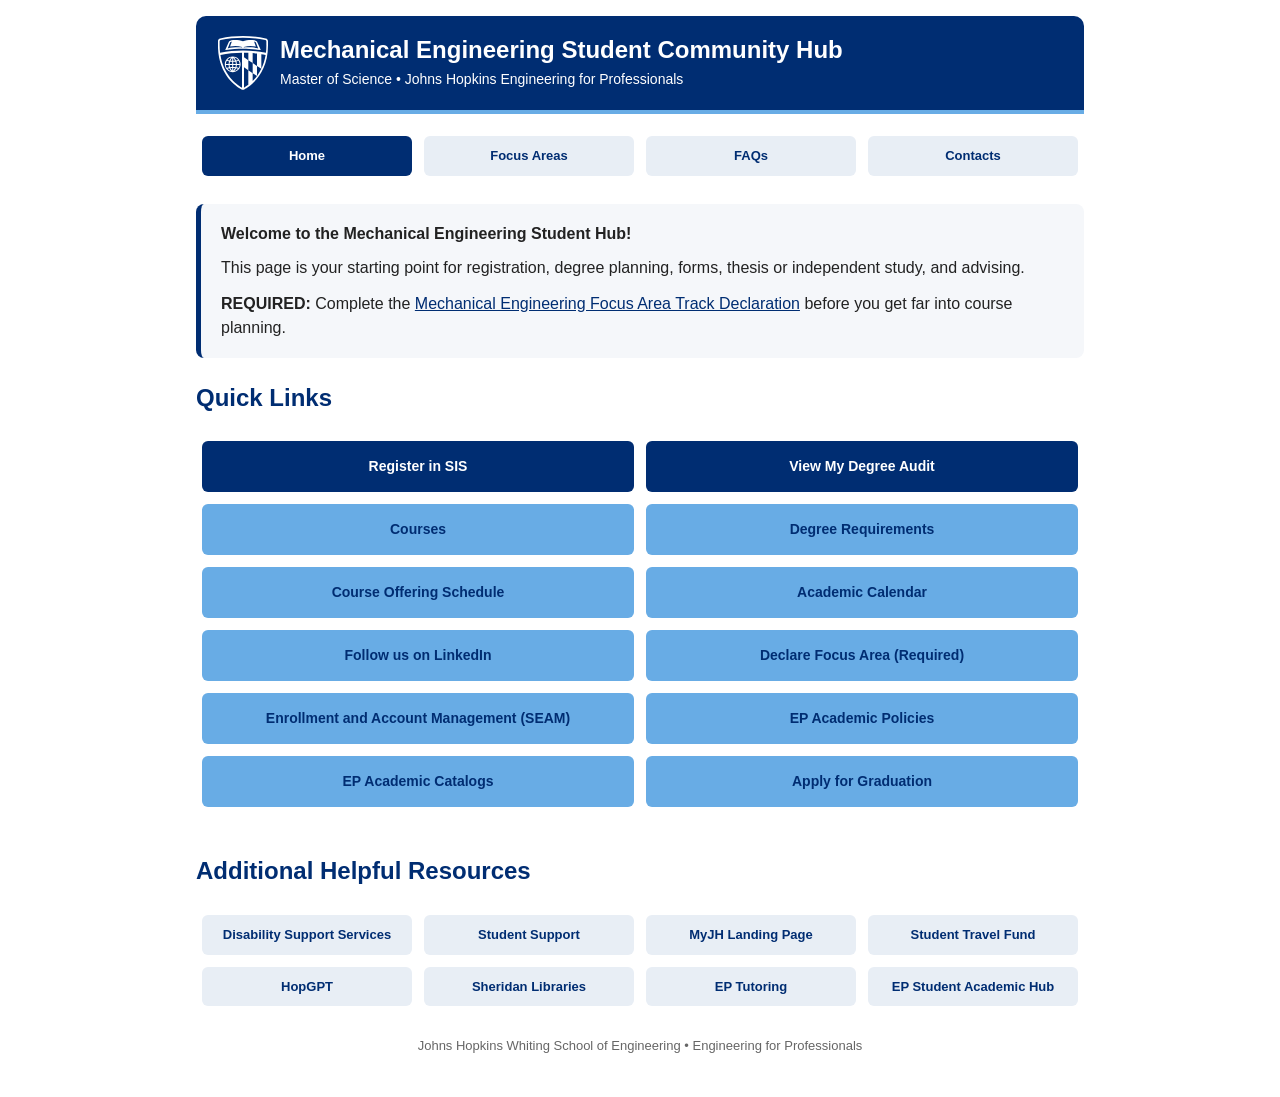
==== commit 3ef89796: "Update navigation link from 'Forms & Contacts' to 'Contacts'" ====
--- a/index.html
+++ b/index.html
@@ -29,7 +29,7 @@
           <td style="width: 25%; border: 0; background: transparent; padding: 6px;"><a class="btn btn-nav active" aria-current="page" href="index.html">Home</a></td>
           <td style="width: 25%; border: 0; background: transparent; padding: 6px;"><a class="btn btn-nav" href="focus.html">Focus Areas</a></td>
           <td style="width: 25%; border: 0; background: transparent; padding: 6px;"><a class="btn btn-nav" href="faqs.html">FAQs</a></td>
-          <td style="width: 25%; border: 0; background: transparent; padding: 6px;"><a class="btn btn-nav" href="forms.html">Forms &amp; Contacts</a></td>
+          <td style="width: 25%; border: 0; background: transparent; padding: 6px;"><a class="btn btn-nav" href="forms.html">Contacts</a></td>
         </tr>
       </tbody>
     </table>
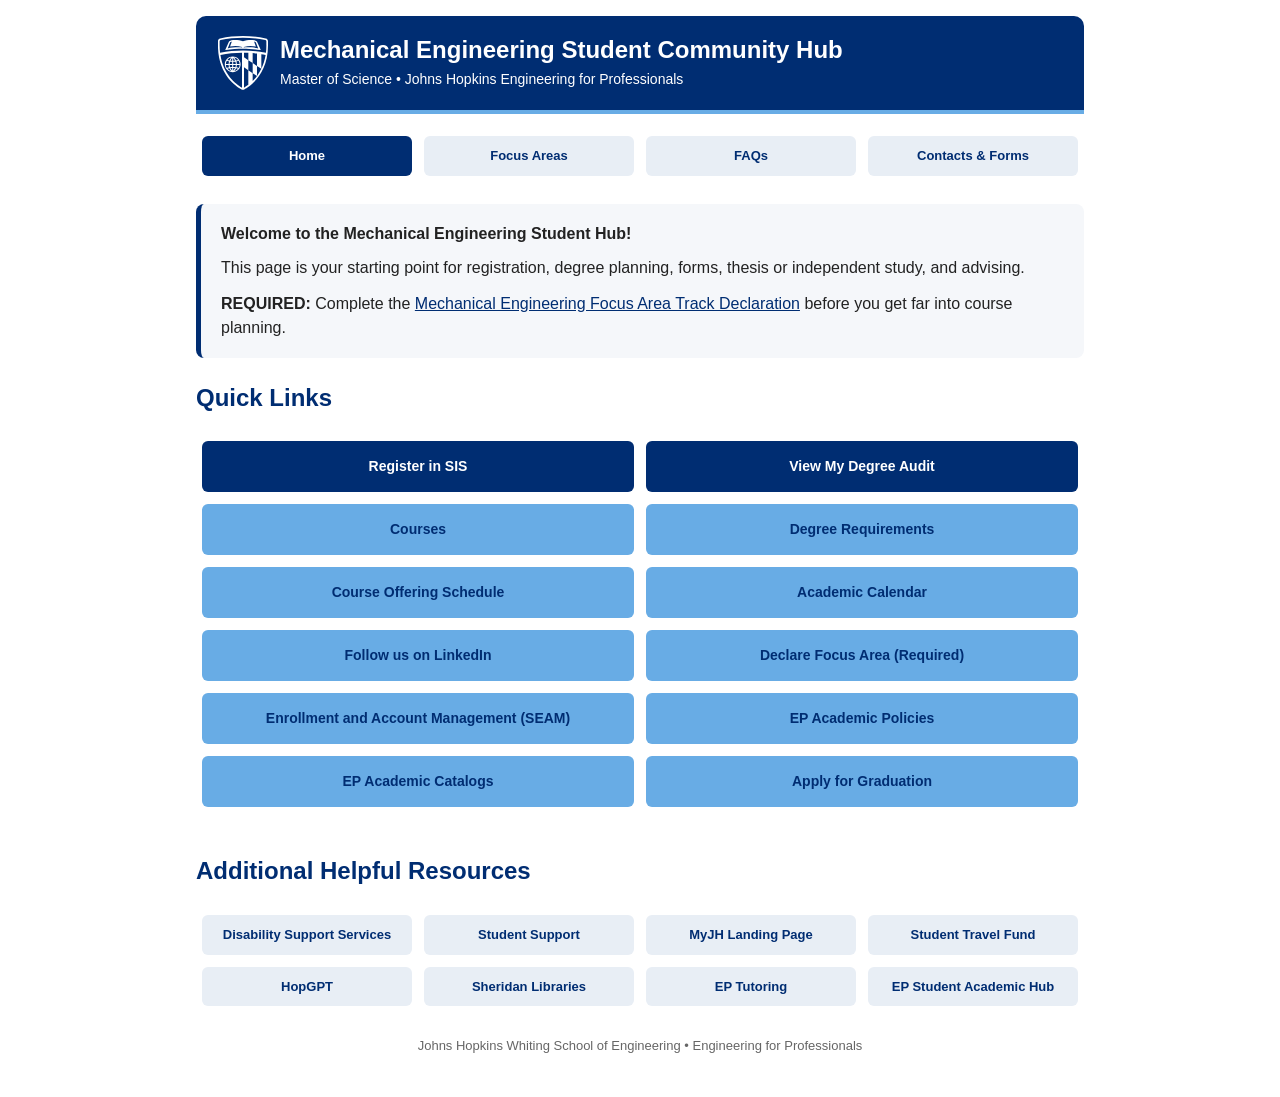
==== commit c49a5ae8: "Update Contacts link text to 'Contacts & Forms'" ====
--- a/index.html
+++ b/index.html
@@ -29,7 +29,7 @@
           <td style="width: 25%; border: 0; background: transparent; padding: 6px;"><a class="btn btn-nav active" aria-current="page" href="index.html">Home</a></td>
           <td style="width: 25%; border: 0; background: transparent; padding: 6px;"><a class="btn btn-nav" href="focus.html">Focus Areas</a></td>
           <td style="width: 25%; border: 0; background: transparent; padding: 6px;"><a class="btn btn-nav" href="faqs.html">FAQs</a></td>
-          <td style="width: 25%; border: 0; background: transparent; padding: 6px;"><a class="btn btn-nav" href="forms.html">Contacts</a></td>
+          <td style="width: 25%; border: 0; background: transparent; padding: 6px;"><a class="btn btn-nav" href="forms.html">Contacts &amp; Forms</a></td>
         </tr>
       </tbody>
     </table>
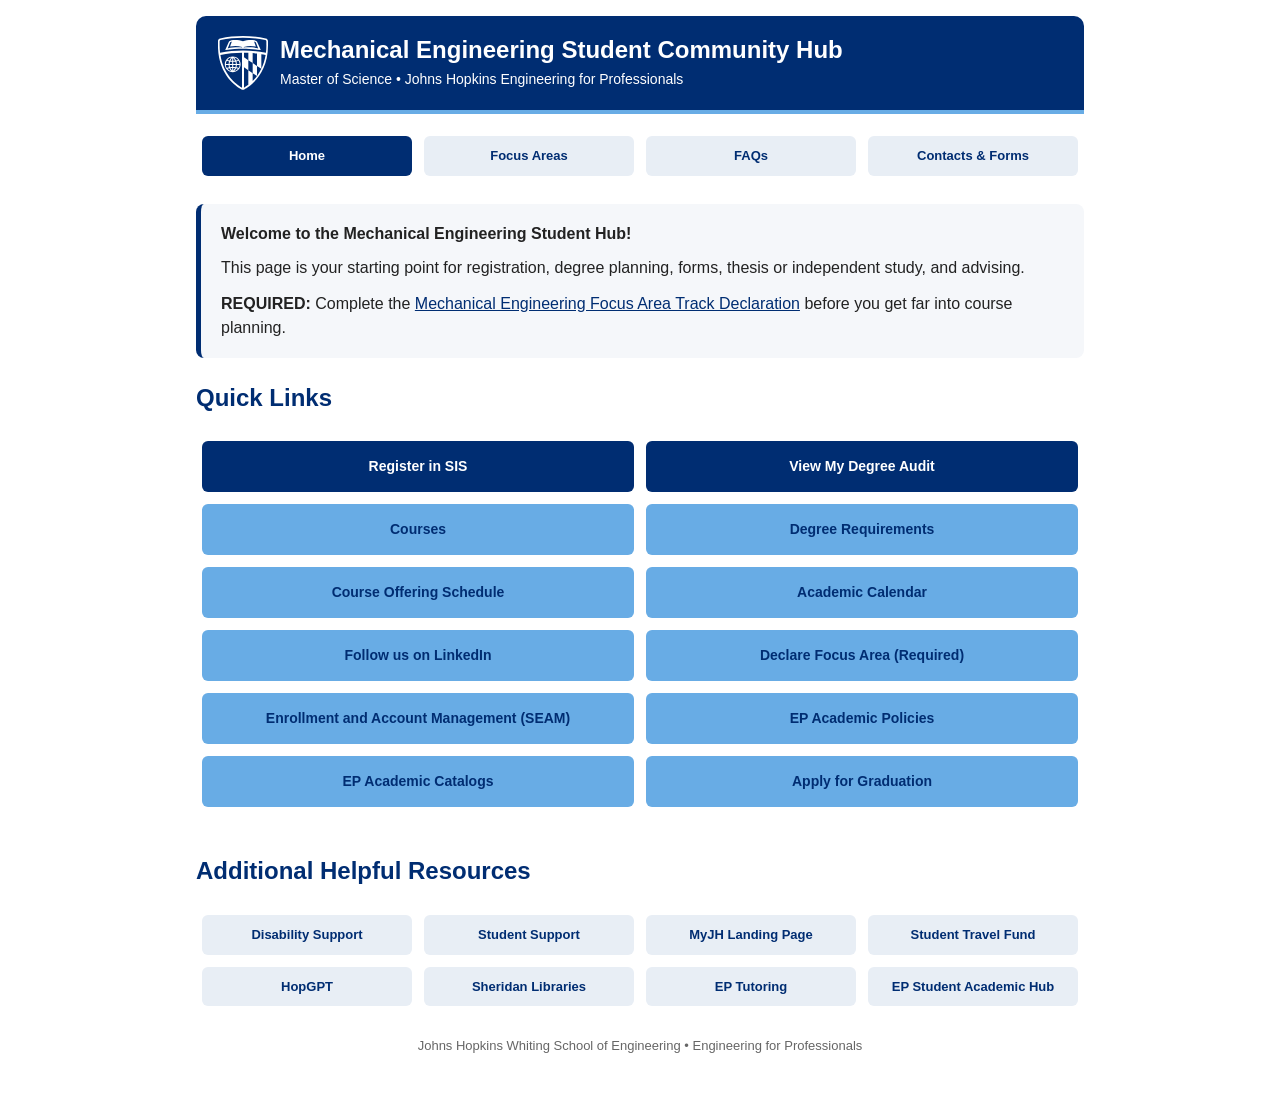
==== commit 96f093a7: "Update link text for Disability Support Services" ====
--- a/index.html
+++ b/index.html
@@ -78,7 +78,7 @@
   <table cellspacing="0" cellpadding="0" border="0" style="width: 100%; border: 0; background: transparent;">
     <tbody>
       <tr>
-        <td style="width: 25%; border: 0; background: transparent; padding: 6px;"><a class="btn btn-ghost" href="https://sds.jhu.edu/" target="_blank" rel="noopener">Disability Support Services</a></td>
+        <td style="width: 25%; border: 0; background: transparent; padding: 6px;"><a class="btn btn-ghost" href="https://sds.jhu.edu/" target="_blank" rel="noopener">Disability Support</a></td>
         <td style="width: 25%; border: 0; background: transparent; padding: 6px;"><a class="btn btn-ghost" href="https://engineering.jhu.edu/studentaffairs/navigatingnonacademicissues/" target="_blank" rel="noopener">Student Support</a></td>
         <td style="width: 25%; border: 0; background: transparent; padding: 6px;"><a class="btn btn-ghost" href="https://my.jh.edu/" target="_blank" rel="noopener">MyJH Landing Page</a></td>
         <td style="width: 25%; border: 0; background: transparent; padding: 6px;"><a class="btn btn-ghost" href="https://ep.jhu.edu/student-services/student-travel-fund/" target="_blank" rel="noopener">Student Travel Fund</a></td>      
